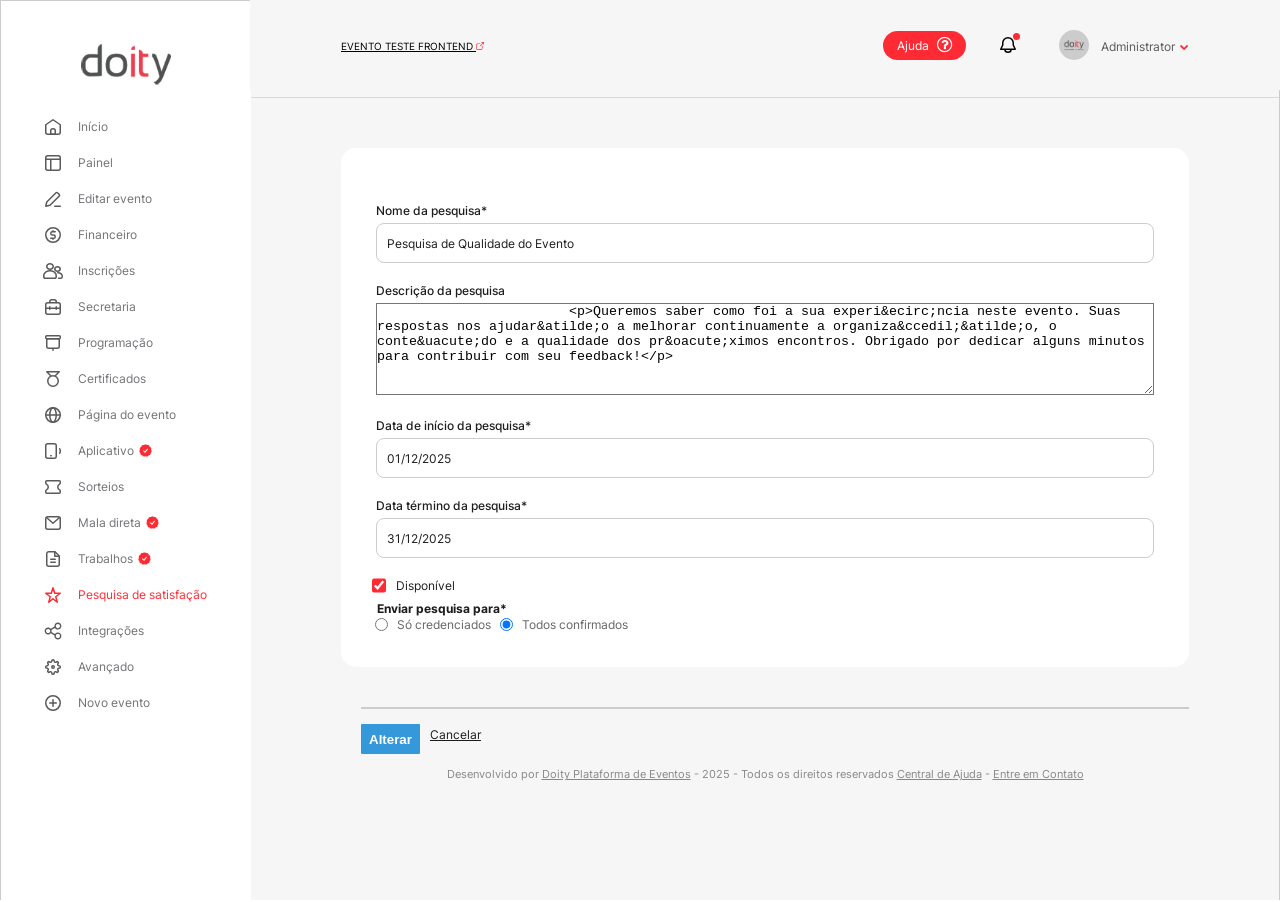
==== pages/editar-pesquisa/index.html @ f71536dd "chore: adicionar estrutura inicial do projeto e assets Adiciona os arquivos base do projeto, incluin" ====
<!doctype html>
<html lang="pt-br">
  <head>
    <meta charset="UTF-8" />
    <title>Editar pesquisa - Doity</title>

    <meta name="viewport" content="width=device-width,initial-scale=1" />
    <meta name="robots" content="noindex" />

    <link rel="stylesheet" type="text/css" href="../../assets/css/main.css" />
    <link rel="shortcut icon" href="../../assets/images/favicon.png" />
    <link
      rel="apple-touch-icon"
      href="https://grcmlesydpcd.objectstorage.sa-saopaulo-1.oci.customer-oci.com/p/OQwcvnO-c63O08Gc2Kv4OTbJttj5ik60dguiDIyyQ0wuo5SWn-jHOLW9wNbylNqI/n/grcmlesydpcd/b/dtysppobjmntbkp01/o/media/doity/favicon.png"
    />
  </head>

  <body>
    <!-- Google Tag Manager (noscript) -->
    <iframe-ns></iframe-ns>
    <!-- End Google Tag Manager (noscript) -->

    <!-- ajax loader -->
    <ajax-loader></ajax-loader>

    <div id="wrapper">
      <div class="container" style="width: 100% !important">
        <!-- menu -->
        <main-menu></main-menu>

        <div class="holder-parent">
          <div class="holder-left">
            <!-- sidebar -->
            <sidebar-menu></sidebar-menu>

            <!-- modal credenciamento -->
            <modal-credenciamento></modal-credenciamento>
          </div>

          <div class="holder">
            <!-- headbar doity -->
            <headbar-doity></headbar-doity>

            <div class="__left __center-mobile">
              <div
              style="width: 100%; max-width: 1366px; margin: 20px auto 0 auto"
            >
              <div class="pesquisa box">
                <form
                  action="https://doity.com.br/admin/pesquisas/edit/1402"
                  novalidate="novalidate"
                  id="PesquisaAdminEditForm"
                  method="post"
                  accept-charset="utf-8"
                >
                  <div style="display: none">
                    <input type="hidden" name="_method" value="POST" /><input
                      type="hidden"
                      name="data[_Token][key]"
                      value="5a3c5a841c78b87ced00f2e0907d6b7bc46e8c517c789f1a3da6aa99bd4510b9f9cc401175324900a79bf924f1bb6cfee418594526a781b44ce490a8483d8a34"
                      id="Token910137220"
                    />
                  </div>
                  <div class="title">
                    <h2>Configurações da Pesquisa de Satisfação</h2>
                  </div>

                  <div class="content forms config_pesquisa">
                    <div class="mensagem"></div>

                    <input
                      type="hidden"
                      name="data[Pesquisa][id]"
                      value="1402"
                      id="PesquisaId"
                    />
                    <div class="input text required">
                      <label for="PesquisaNome">Nome da pesquisa*</label
                      ><input
                        name="data[Pesquisa][nome]"
                        value="Pesquisa de Qualidade do Evento"
                        maxlength="255"
                        type="text"
                        id="PesquisaNome"
                        required="required"
                      />
                    </div>
                    <div class="input textarea">
                      <label for="PesquisaDescricao"
                        >Descrição da pesquisa</label
                      ><textarea
                        name="data[Pesquisa][descricao]"
                        class="ckeditor"
                        cols="30"
                        rows="6"
                        id="PesquisaDescricao"
                      >
                        &lt;p&gt;Queremos saber como foi a sua experi&amp;ecirc;ncia neste evento. Suas respostas nos ajudar&amp;atilde;o a melhorar continuamente a organiza&amp;ccedil;&amp;atilde;o, o conte&amp;uacute;do e a qualidade dos pr&amp;oacute;ximos encontros. Obrigado por dedicar alguns minutos para contribuir com seu feedback!&lt;/p&gt;
                        </textarea
                      >
                    </div>
                    <div class="input text required">
                      <label for="PesquisaDataDisponivel"
                        >Data de início da pesquisa*</label
                      ><input
                        name="data[Pesquisa][data_disponivel]"
                        value="01/12/2025"
                        type="text"
                        id="PesquisaDataDisponivel"
                        required="required"
                      />
                    </div>
                    <div class="input text required">
                      <label for="PesquisaDataTermino"
                        >Data término da pesquisa*</label
                      ><input
                        name="data[Pesquisa][data_termino]"
                        value="31/12/2025"
                        type="text"
                        id="PesquisaDataTermino"
                        required="required"
                      />
                    </div>
                    <div class="input checkbox">
                      <input
                        type="hidden"
                        name="data[Pesquisa][ativo]"
                        id="PesquisaAtivo_"
                        value="0"
                      /><input
                        type="checkbox"
                        name="data[Pesquisa][ativo]"
                        checked="checked"
                        value="1"
                        id="PesquisaAtivo"
                      /><label for="PesquisaAtivo">Disponível</label>
                    </div>
                    <div class="opcoes_enviar_para">
                      <fieldset>
                        <legend>Enviar pesquisa para*</legend>
                        <input
                          type="radio"
                          name="data[Pesquisa][enviar_para]"
                          id="PesquisaEnviarPara1"
                          value="1"
                          required="required"
                        /><label for="PesquisaEnviarPara1"
                          >Só credenciados</label
                        ><input
                          type="radio"
                          name="data[Pesquisa][enviar_para]"
                          id="PesquisaEnviarPara0"
                          value="0"
                          checked="checked"
                          required="required"
                        /><label for="PesquisaEnviarPara0"
                          >Todos confirmados</label
                        >
                      </fieldset>
                    </div>
                  </div>
                </form>
              </div>

              <div class="clear"></div>

              <div class="row buttons" style="margin-left: 20px">
                <div class="submit">
                  <input type="submit" value="Alterar" />
                </div>
                <div style="display: none">
                  <input
                    type="hidden"
                    name="data[_Token][fields]"
                    value="0642377622d3dff524d176deee4d3237a42b40ba%3APesquisa.id"
                    id="TokenFields218289597"
                  /><input
                    type="hidden"
                    name="data[_Token][unlocked]"
                    value=""
                    id="TokenUnlocked757847620"
                  />
                </div>
                <div class="cancel">
                  <a href="https://doity.com.br/admin/pesquisas/index/279481"
                    >Cancelar</a
                  >
                </div>
              </div>
            </div>

            <!-- Footer Bar -->
            <footer-bar></footer-bar>
          </div>
        </div>
      </div>
    </div>

    <div
      id="modal-info-feedback-pos-evento"
      class="modal hide fade modal-medium"
      role="dialog"
      aria-labelledby="modal-info-feedback-pos-eventoLabel"
      aria-hidden="true"
      style="top: 280px"
    >
      <button
        type="button"
        id="btn-fechar-info-feedback-pos-evento"
        class="close feedback-pos-close"
        aria-label="Close"
      >
        <span aria-hidden="true">×</span>
      </button>
      <div
        class="modal-body modal-feed-back-pos-evento"
        style="font-size: 13px; min-height: 470px"
      >
        <h1>Queremos a sua opinião!</h1>

        <p>Prezado(a) <b>Administrator</b>,</p>

        <p>
          A Doity evoluiu todos esses anos sempre ouvindo o feedback dos nossos
          clientes e não queremos parar por aqui!
        </p>

        <p>
          Sabemos como é difícil e trabalhoso organizar eventos, e nossa missão
          é justamente facilitar esse trabalho e te ajudar a focar no que é mais
          importante: a qualidade do seu evento!
        </p>

        <p>
          E para fazer uma plataforma cada vez melhor, queremos a sua ajuda
          respondendo um rápido questionário
        </p>

        <p id="strong-modal-feedback">Muito obrigado e até o próximo evento!</p>

        <div>
          <a
            href="https://forms.gle/N36a7xuTSTG9S8qXA"
            target="_blank"
            id="reponder-questionario-destruir-modal"
            ><button id="btn-modal-feedback-pos-evento">
              Responder Questionario
            </button></a
          >

          <a href="#" id="responder-mais-tarde-feedback-pos-modal"
            >Responder Mais Tarde</a
          >
        </div>
      </div>
    </div>

    <!-- Scripts para importação dos componentes -->
    <script src="../../components/ajax-loader.js" defer></script>
    <script src="../../components/main-menu.js" defer></script>
    <script src="../../components/iframe-ns.js" defer></script>
    <script src="../../components/sidebar-menu.js" defer></script>
    <script src="../../components/modal-credenciamento.js" defer></script>
    <script src="../../components/headbar-doity.js" defer></script>
    <script src="../../components/footer-bar.js" defer></script>
  </body>
</html>
---- assets/css/main.css ----
@import url("../../assets/css/reset.css");
@import url("../../assets/css/960.css");
@import url("../../assets/css/jquery-ui.css");
@import url("../../assets/css/thickbox.css");
@import url("../../assets/css/doitystrap.css");
@import url("../../assets/css/admin.css");
@import url("../../assets/css/admin_text.css");
@import url("../../assets/css/gray.css");
@import url("../../assets/css/datepicker.css");
@import url("../../assets/css/form.css");
@import url("../../assets/css/menu.css");
@import url("../../assets/css/messages.css");
@import url("../../assets/css/statics.css");
@import url("../../assets/css/tabs.css");
@import url("../../assets/css/wysiwyg.css");
@import url("../../assets/css/wysiwyg.modal.css");
@import url("../../assets/css/wysiwyg-editor.css");
@import url("../../assets/css/jquery.thumbs.css");
@import url("../../assets/css/bootstrap-tooltip.css");
@import url("../../assets/css/jquery.sidr.light.css");
@import url("../../assets/css/admin_v2.css");
@import url("../../assets/css/admin_responsive.css");
@import url("../../assets/css/font-awesome.min.css");
@import url("../../assets/css/croppie.css");

@font-face {
  font-family: 'FontAwesome';
  src: url('../../assets/fonts/fontawesome-webfont-1.eot');
  src: url('../../assets/fonts/fontawesome-webfont.eot') format('embedded-opentype'),
        url('../../assets/fonts/fontawesome-webfont.woff2') format('woff2'),
        url('../../assets/fonts/fontawesome-webfont.woff') format('woff'),
        url('../../assets/fonts/fontawesome-webfont.ttf') format('truetype'),
        url('../../assets/fonts/fontawesome-webfont.svg') format('svg');
  font-weight: normal;
  font-style: normal;
}

#modal-help iframe {
  position: absolute;
  top: 47px;
  left: 0;
  width: 100%;
  height: 100%;
}

@media (max-width: 960px) {
  .migration-new {
    left: 0 !important;
    padding: 21px 20px !important;
  }
}
@media (max-width: 564px) {
  .content_wrapper {
    flex-direction: column;
  }
}
.migration-new {
  width: 100%;
  background: #d9d9d9;
  padding: 21px 91px;
  position: fixed;
  top: 0;
  left: 250px;
  z-index: 100;
}
.migration-new .content_wrapper {
  display: flex;
  align-items: center;
  justify-content: space-between;
  max-width: 1366px;
  margin: 0 auto;
}

#footer {
  display: flex;
  justify-content: center;
  gap: 3px;
}
@media (max-width: 768px) {
  #footer {
    flex-direction: column;
    align-items: center;
  }
}

#clonar {
  float: right;
  margin-top: -33px;
  cursor: pointer;
  padding: 5px;
}

.pergunta-container {
  margin-bottom: 10px;
}

#ajax-loader {
  background-color: #111;
  bottom: 0;
  left: 0;
  position: fixed;
  right: 0;
  top: 0;
  z-index: 1060;
  background: rgba(0, 0, 0, 0.1);
}
#ajax-loader div {
  display: block;
  height: 10%;
  left: 50%;
  margin: -150px 0 0 -280px;
  outline: medium none;
  position: fixed;
  top: 60%;
  width: 560px;
  z-index: 2050;
}

#ajax-loader span.ajax-loader-message {
  display: none;
  position: fixed;
  background: #fcf8e3;
  padding: 20px;
  border-radius: 5px;
  margin: 0 auto;
  top: 50%;
  margin-top: -20px;
  font-size: 12px;
  color: #8a6d3b;
  border: 1px solid #faebcc;
}

#img-ajax-load-center {
  background-color: #000000;
  border-radius: 6px;
  padding: 8px;
  position: absolute;
  left: 50%;
  top: 50%;
  margin-left: -24px;
  margin-top: -24px;

  opacity: 0.75;
  -moz-opacity: 0.75;
  filter: alpha(opacity=75);
}

.noBreadcrumbPaddingTop {
  padding-top: 0 !important;
}

#modal-info-feedback-pos-evento {
  border: none;
  max-width: 500px;
  min-height: 350px !important;
  border-radius: 15px;
  display: none;
}

.modal-feed-back-pos-evento {
  min-height: 440px !important;
  padding: 50px !important;
  padding-right: 0px !important ;
}

.modal-feed-back-pos-evento p {
  margin-bottom: 18px;
}

.modal-feed-back-pos-evento #strong-modal-feedback {
  font-weight: bold;
}

#btn-modal-feedback-pos-evento {
  padding: 15px;
  background-color: #ff2b34;
  color: white;
  border: none;
  border-radius: 5px;
  cursor: pointer;
}

#btn-modal-feedback-pos-evento:hover {
  background-color: #f73941;
}

.feedback-pos-close {
  padding: 30px !important;
  padding-top: 20px !important;
  padding-left: 18px !important;
  padding-right: 20px !important;
  text-align: center;
}

#responder-mais-tarde-feedback-pos-modal {
  margin-left: 80px;
}

#ajax-loader {
  background-color: #111;
  bottom: 0;
  left: 0;
  position: fixed;
  right: 0;
  top: 0;
  z-index: 1060;
  background: rgba(0, 0, 0, 0.1);
}
#ajax-loader div {
  display: block;
  height: 10%;
  left: 50%;
  margin: -150px 0 0 -280px;
  outline: medium none;
  position: fixed;
  top: 60%;
  width: 560px;
  z-index: 2050;
}

#ajax-loader span.ajax-loader-message {
  display: none;
  position: fixed;
  background: #fcf8e3;
  padding: 20px;
  border-radius: 5px;
  margin: 0 auto;
  top: 50%;
  margin-top: -20px;
  font-size: 12px;
  color: #8a6d3b;
  border: 1px solid #faebcc;
}

#img-ajax-load-center {
  background-color: #000000;
  border-radius: 6px;
  padding: 8px;
  position: absolute;
  left: 50%;
  top: 50%;
  margin-left: -24px;
  margin-top: -24px;

  opacity: 0.75;
  -moz-opacity: 0.75;
  filter: alpha(opacity=75);
}

#modal-help iframe {
  position: absolute;
  top: 47px;
  left: 0;
  width: 100%;
  height: 100%;
}

@media (max-width: 960px) {
  .migration-new {
    left: 0 !important;
    padding: 21px 20px !important;
  }
}
@media (max-width: 564px) {
  .content_wrapper {
    flex-direction: column;
  }
}
.migration-new {
  width: 100%;
  background: #d9d9d9;
  padding: 21px 91px;
  position: fixed;
  top: 0;
  left: 250px;
  z-index: 100;
}
.migration-new .content_wrapper {
  display: flex;
  align-items: center;
  justify-content: space-between;
  max-width: 1366px;
  margin: 0 auto;
}

#clonar {
  float: right;
  margin-top: -33px;
  cursor: pointer;
  padding: 5px;
}
.pergunta-container {
  margin-bottom: 10px;
}

#footer {
  display: flex;
  justify-content: center;
  gap: 3px;
}
@media (max-width: 768px) {
  #footer {
    flex-direction: column;
    align-items: center;
  }
}

#modal-info-feedback-pos-evento {
  border: none;
  max-width: 500px;
  min-height: 350px !important;
  border-radius: 15px;
  display: none;
}

.modal-feed-back-pos-evento {
  min-height: 440px !important;
  padding: 50px !important;
  padding-right: 0px !important ;
}

.modal-feed-back-pos-evento p {
  margin-bottom: 18px;
}

.modal-feed-back-pos-evento #strong-modal-feedback {
  font-weight: bold;
}

#btn-modal-feedback-pos-evento {
  padding: 15px;
  background-color: #ff2b34;
  color: white;
  border: none;
  border-radius: 5px;
  cursor: pointer;
}

#btn-modal-feedback-pos-evento:hover {
  background-color: #f73941;
}

.feedback-pos-close {
  padding: 30px !important;
  padding-top: 20px !important;
  padding-left: 18px !important;
  padding-right: 20px !important;
  text-align: center;
}

#responder-mais-tarde-feedback-pos-modal {
  margin-left: 80px;
}

.noBreadcrumbPaddingTop {
  padding-top: 0 !important;
}

#modal-help iframe {
  position: absolute;
  top: 47px;
  left: 0;
  width: 100%;
  height: 100%;
}

.top2_breadcrumb span {
  color: #000;
  font-family: Inter;
  font-size: 24px;
  font-style: normal;
  font-weight: 400;
}
.holder {
  margin: 60px 0 0 0;
  height: calc(100vh - 60px);
}
.__headbar {
  border-bottom: none;
@media (max-width: 960px) {
  .username-label {
    display: none !important;
  }
}
  .top2_breadcrumb {
    display: none;
  }
  .__painel-header {
    flex-direction: column;
    align-items: flex-start;
  }
  .__painel-header .filters {
    margin-left: 0;
    margin-top: 16px;
    max-width: unset;
  }
  .migration-new {
    left: 0 !important;
    padding: 21px 20px !important;
  }
  .__center-mobile {
    display: flex !important;
  }
  .top2-breadcrumb {
    display: none;
  }
}
@media (max-width: 768px) {
  .username-label {
    display: none;
  }
}
@media (max-width: 564px) {
  .content_wrapper {
    flex-direction: column;
  }
}
.migration-new {
  width: 100%;
  background: #d9d9d9;
  padding: 21px 91px;
  position: fixed;
  top: 0;
  left: 250px;
  z-index: 100;
}
.migration-new .content_wrapper {
  display: flex;
  align-items: center;
  justify-content: space-between;
  max-width: 1366px;
  margin: 0 auto;
}
.__headbar {
  border-bottom: none;
}
.holder {
  margin: 96px 0 0 0;
  height: calc(100vh - 96px);
  border-top: 1px solid #D9D9D9;
}

#modal-help iframe {
  position: absolute;
  top: 47px;
  left: 0;
  width: 100%;
  height: 100%;
}

                #modal-help iframe {
                  position: absolute;
                  top: 47px;
                  left: 0;
                  width: 100%;
                  height: 100%;
                }

              .top2_breadcrumb span {
                color: #000;
                font-family: Inter;
                font-size: 24px;
                font-style: normal;
                font-weight: 400;
              }
              .holder {
                margin: 60px 0 0 0;
                height: calc(100vh - 60px);
              }
              .__headbar {
                border-bottom: none;
              }
              @media (max-width: 960px) {
                .top2_breadcrumb {
                  display: none;
                }
                .__painel-header {
                  flex-direction: column;
                  align-items: flex-start;
                }
                .__painel-header .filters {
                  margin-left: 0;
                  margin-top: 16px;
                  max-width: unset;
                }
                .migration-new {
                  left: 0 !important;
                  padding: 21px 20px !important;
                }
                .__center-mobile {
                  display: flex !important;
                }
                .top2-breadcrumb {
                  display: none;
                }
              }
              @media (max-width: 768px) {
              }
              @media (max-width: 564px) {
                .content_wrapper {
                  flex-direction: column;
                }
              }
              .migration-new {
                width: 100%;
                background: #d9d9d9;
                padding: 21px 91px;
                position: fixed;
                top: 0;
                left: 250px;
                z-index: 100;
              }
              .migration-new .content_wrapper {
                display: flex;
                align-items: center;
                justify-content: space-between;
                max-width: 1366px;
                margin: 0 auto;
              }
              .__headbar {
                border-bottom: none;
              }
              .holder {
                margin: 96px 0 0 0;
                height: calc(100vh - 96px);
              }

                .box .title {
                  background: none;
                  padding: 0px 0px 0px 15px;
                }
                .forms .input {
                  border: none;
                }
                .forms .input input {
                  background: none;
                  padding: 5px;
                }
                .mensagem {
                  margin: 20px 20px 0 20px;
                }

                #PesquisaAtivo {
                  float: left;
                  margin-right: 0;
                }

                .config_pesquisa .checkbox {
                  margin-left: -4px;
                }

                .config_pesquisa input[type="radio"] {
                  margin: 1px -1px 0px;
                  float: left;
                }

                .opcoes_enviar_para label {
                  float: left;
                  margin-right: 10px;
                  margin-left: 10px;
                }

                .opcoes_enviar_para {
                  margin-top: -5px;
                }

                .opcoes_enviar_para legend {
                  margin-bottom: 1px;
                  font-weight: bold;
                  color: rgb(28, 28, 28);
                  margin-left: 1px;
                }
                .mensagem {
                  margin: 10px 0 0 0;
                }
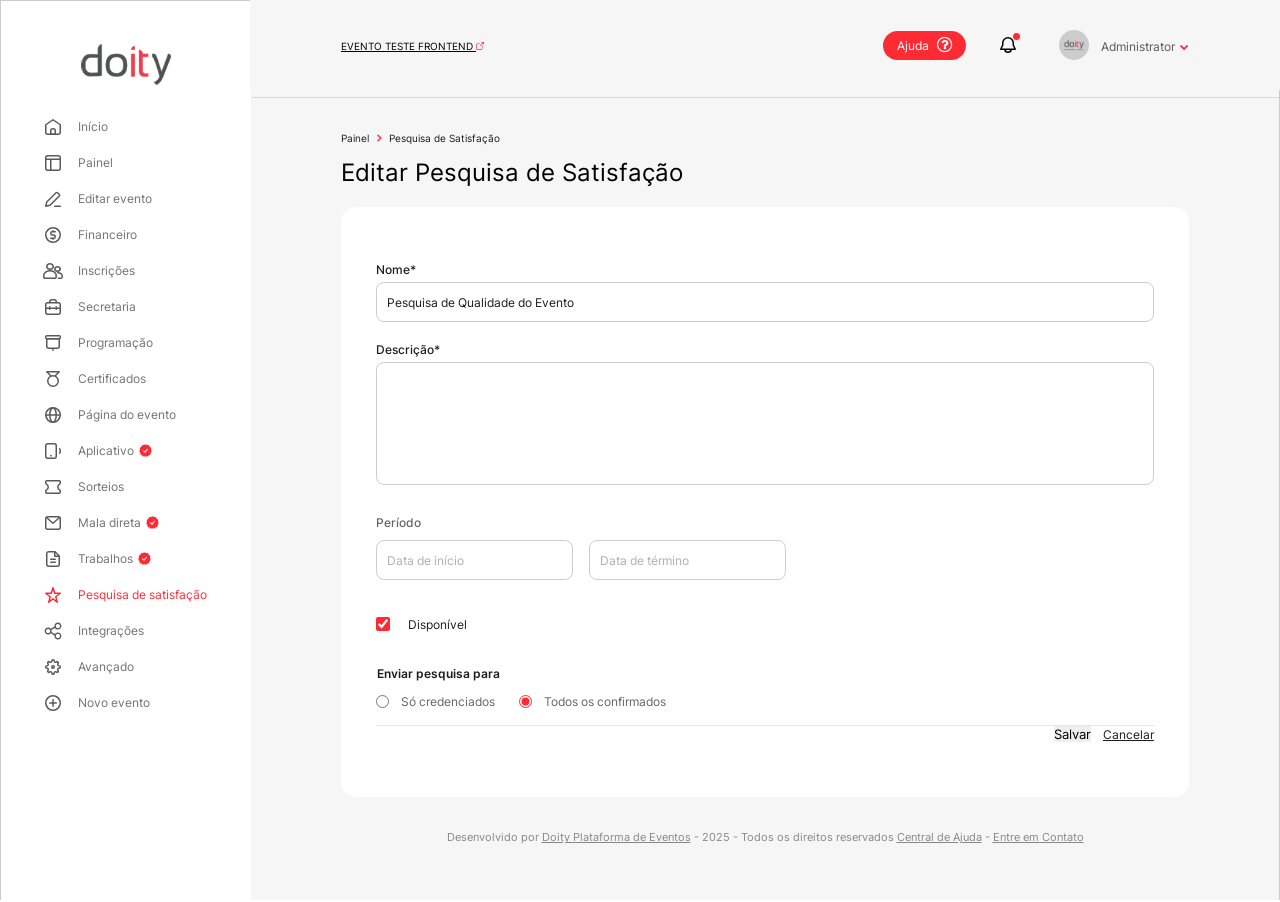
==== commit f73bc6e1: "feat(pesquisa): refatorar página de edição com estilos modernos Reorganiza e moderniza a página "Edi" ====
--- a/pages/editar-pesquisa/index.html
+++ b/pages/editar-pesquisa/index.html
@@ -7,7 +7,8 @@
     <meta name="viewport" content="width=device-width,initial-scale=1" />
     <meta name="robots" content="noindex" />
 
-    <link rel="stylesheet" type="text/css" href="../../assets/css/main.css" />
+    <link rel="stylesheet" href="../../assets/css/modern/button.css" />
+    <link rel="stylesheet" href="../../assets/css/main.css" />
     <link rel="shortcut icon" href="../../assets/images/favicon.png" />
     <link
       rel="apple-touch-icon"
@@ -41,7 +42,40 @@
             <!-- headbar doity -->
             <headbar-doity></headbar-doity>
 
-            <div class="__left __center-mobile">
+            <div class="__left __center-mobile" style="flex-direction: column;">
+              <div class="breadcrumb" style="padding: 0 35px; min-height: fit-content;">
+                <p
+                  class="d_text-darker d_font_size-10 d_display-flex d_margin_bottom-10"
+                >
+                  <a href="https://doity.com.br/admin/eventos/painel/279481"
+                    >Painel</a
+                  ><svg
+                    xmlns="http://www.w3.org/2000/svg"
+                    width="20"
+                    height="20"
+                    viewBox="0 0 20 20"
+                    fill="none"
+                  >
+                    <path
+                      d="M8.9585 7.29199L11.8752 10.0003L8.9585 12.7087"
+                      stroke="#FF2B34"
+                      stroke-width="1.5"
+                      stroke-linecap="round"
+                      stroke-linejoin="round"
+                    ></path></svg
+                  >Pesquisa de Satisfação
+                </p>
+                <span
+                  style="
+                    display: flex;
+                    flex-direction: column;
+                    justify-content: center;
+                    width: fit-content;
+                  "
+                  >Editar Pesquisa de Satisfação</span
+                >
+              </div>
+
               <div
               style="width: 100%; max-width: 1366px; margin: 20px auto 0 auto"
             >
@@ -65,7 +99,7 @@
                     <h2>Configurações da Pesquisa de Satisfação</h2>
                   </div>
 
-                  <div class="content forms config_pesquisa">
+                  <div class="content forms config_pesquisa" style="margin-bottom: 20px;">
                     <div class="mensagem"></div>
 
                     <input
@@ -75,8 +109,9 @@
                       id="PesquisaId"
                     />
                     <div class="input text required">
-                      <label for="PesquisaNome">Nome da pesquisa*</label
-                      ><input
+                      <label for="PesquisaNome">Nome*</label>
+
+                      <input
                         name="data[Pesquisa][nome]"
                         value="Pesquisa de Qualidade do Evento"
                         maxlength="255"
@@ -85,43 +120,50 @@
                         required="required"
                       />
                     </div>
-                    <div class="input textarea">
+
+                    <div class="input textarea" style="margin-bottom: 20px;">
                       <label for="PesquisaDescricao"
-                        >Descrição da pesquisa</label
-                      ><textarea
+                        >Descrição*</label
+                      >
+                      <input
                         name="data[Pesquisa][descricao]"
                         class="ckeditor"
-                        cols="30"
-                        rows="6"
+                        maxlength="255"
+                        style="height: 123px"
+                        type="text"
                         id="PesquisaDescricao"
+                        required="required"
                       >
-                        &lt;p&gt;Queremos saber como foi a sua experi&amp;ecirc;ncia neste evento. Suas respostas nos ajudar&amp;atilde;o a melhorar continuamente a organiza&amp;ccedil;&amp;atilde;o, o conte&amp;uacute;do e a qualidade dos pr&amp;oacute;ximos encontros. Obrigado por dedicar alguns minutos para contribuir com seu feedback!&lt;/p&gt;
-                        </textarea
-                      >
-                    </div>
-                    <div class="input text required">
-                      <label for="PesquisaDataDisponivel"
-                        >Data de início da pesquisa*</label
-                      ><input
-                        name="data[Pesquisa][data_disponivel]"
-                        value="01/12/2025"
-                        type="text"
-                        id="PesquisaDataDisponivel"
-                        required="required"
-                      />
-                    </div>
-                    <div class="input text required">
-                      <label for="PesquisaDataTermino"
-                        >Data término da pesquisa*</label
-                      ><input
-                        name="data[Pesquisa][data_termino]"
-                        value="31/12/2025"
-                        type="text"
-                        id="PesquisaDataTermino"
-                        required="required"
-                      />
-                    </div>
-                    <div class="input checkbox">
+
+                      </input
+                     >
+                    </div>
+
+                    <label for="PesquisaDataDisponivel" style="font-weight:500;">Período</label>
+                    <div class="calendar" style="display: flex; align-items: center; gap: 16px; width: 410px;">
+                      <div class="input text required">
+                        <input
+                          name="data[Pesquisa][data_disponivel]"
+                          placeholder="Data de início"
+                          onfocus="(this.type='date')"
+                          onblur="(this.type='text')"
+                          id="PesquisaDataDisponivel"
+                          required="required"
+                        />
+                      </div>
+                      <div class="input date required">
+                        <input
+                          name="data[Pesquisa][data_termino]"
+                          placeholder="Data de término"
+                          onfocus="(this.type='date')"
+                          onblur="(this.type='text')"
+                          id="PesquisaDataTermino"
+                          required="required"
+                        />
+                      </div>
+                    </div>
+
+                    <div class="input checkbox ds-checkbox-line" style="display:flex; align-items:center; gap:8px; margin:16px 0 12px 0;">
                       <input
                         type="hidden"
                         name="data[Pesquisa][ativo]"
@@ -132,19 +174,19 @@
                         name="data[Pesquisa][ativo]"
                         checked="checked"
                         value="1"
-                        id="PesquisaAtivo"
+                        id="PesquisaAtivo" style="margin:0; width:16px; height:16px; accent-color:#ff2b34;"
                       /><label for="PesquisaAtivo">Disponível</label>
                     </div>
-                    <div class="opcoes_enviar_para">
-                      <fieldset>
-                        <legend>Enviar pesquisa para*</legend>
+                    <div class="opcoes_enviar_para ds-radio-group" style="margin-top:24px;">
+                      <fieldset class="required" style="border:none; padding:0;">
+                        <legend style="margin-bottom:12px; font-weight:600; color:#1e1e1e;">Enviar pesquisa para</legend>
                         <input
                           type="radio"
                           name="data[Pesquisa][enviar_para]"
                           id="PesquisaEnviarPara1"
                           value="1"
-                          required="required"
-                        /><label for="PesquisaEnviarPara1"
+                          required="required" style="float:none; margin:0 6px 0 0; accent-color:#ff2b34;"
+                        /><label for="PesquisaEnviarPara1" style="float:none; display:inline-block; margin:0 24px 0 6px;"
                           >Só credenciados</label
                         ><input
                           type="radio"
@@ -152,11 +194,31 @@
                           id="PesquisaEnviarPara0"
                           value="0"
                           checked="checked"
-                          required="required"
-                        /><label for="PesquisaEnviarPara0"
-                          >Todos confirmados</label
+                          required="required" style="float:none; margin:0 6px 0 0; accent-color:#ff2b34;"
+                        /><label for="PesquisaEnviarPara0" style="float:none; display:inline-block; margin:0 24px 0 6px;"
+                          >Todos os confirmados</label
                         >
                       </fieldset>
+                    </div>
+
+                    <div class="form-divider" style="border-top:1px solid #e5e7eb; margin:16px 0 0 0;"></div>
+                    <!-- <div class="form-actions" style="display:flex; flex-direction:row; flex-wrap:nowrap; gap:12px; justify-content:space-between; align-items:center; margin-top:16px;">
+                      <button
+                        type="submit"
+                        style="order:1; height:44px; padding:0 20px; border:none; border-radius:8px; background:#ff2b34; color:#fff; font-weight:600; flex:0 0 auto;"
+                      >
+                        Salvar
+                      </button>
+                      <a
+                        href="https://doity.com.br/admin/pesquisas/index/279481"
+                        style="order:2; display:inline-flex; align-items:center; justify-content:center; height:44px; padding:0 16px; border:1px solid #cdd1d9; border-radius:8px; color:#4a4a4a; background:#f3f4f6; text-decoration:none; flex:0 0 auto;"
+                      >
+                        Cancelar
+                      </a>
+                    </div> -->
+                    <div class="doity-buttons">
+                      <button type="submit" class="btn-doity-primary">Salvar</button>
+                      <a href="#" class="btn-doity-secondary">Cancelar</a>
                     </div>
                   </div>
                 </form>
@@ -164,29 +226,7 @@
 
               <div class="clear"></div>
 
-              <div class="row buttons" style="margin-left: 20px">
-                <div class="submit">
-                  <input type="submit" value="Alterar" />
-                </div>
-                <div style="display: none">
-                  <input
-                    type="hidden"
-                    name="data[_Token][fields]"
-                    value="0642377622d3dff524d176deee4d3237a42b40ba%3APesquisa.id"
-                    id="TokenFields218289597"
-                  /><input
-                    type="hidden"
-                    name="data[_Token][unlocked]"
-                    value=""
-                    id="TokenUnlocked757847620"
-                  />
-                </div>
-                <div class="cancel">
-                  <a href="https://doity.com.br/admin/pesquisas/index/279481"
-                    >Cancelar</a
-                  >
-                </div>
-              </div>
+
             </div>
 
             <!-- Footer Bar -->
--- a/assets/css/modern/button.css
+++ b/assets/css/modern/button.css
@@ -0,0 +1,147 @@
+
+button,
+a.btn {
+  font-family: inherit;
+  text-decoration: none;
+  cursor: pointer;
+  border: none;
+  outline: none;
+}
+
+/* Container opcional para alinhamento */
+.doity-buttons {
+  display: flex;
+  align-items: center;
+  justify-content: flex-end;
+  gap: 12px;
+}
+
+.btn {
+  display: inline-flex;
+  align-items: center;
+  justify-content: center;
+
+  /* PADDING DO FIGMA */
+  padding: 12px 20px;
+
+  /* ALTURA FINAL */
+  min-height: 44px;
+
+  /* BORDA DO DESIGN */
+  border-radius: 8px;
+
+  /* TEXTO */
+  font-size: 16px;
+  font-weight: 600;
+
+  /* TRANSIÇÃO SUAVE */
+  transition: 0.2s ease;
+
+  /* Para links */
+  text-decoration: none;
+}
+
+/* ============================================================
+   PRIMARY — BOTÃO VERMELHO DOITY
+============================================================ */
+.btn-primary {
+  background: #ff2b34;
+  color: #fff;
+}
+
+.btn-primary:hover {
+  background: #e0222c;
+  transform: translateY(-1px);
+  box-shadow: 0 4px 12px rgba(255, 43, 52, 0.25);
+}
+
+.btn-primary:active {
+  background: #c81d26;
+  transform: translateY(0);
+  box-shadow: none;
+}
+
+.btn-primary:disabled,
+.btn-primary[disabled] {
+  background: #f3a5aa;
+  color: #fff;
+  opacity: 0.7;
+  cursor: not-allowed;
+  box-shadow: none;
+}
+
+/* ============================================================
+   SECONDARY — BOTÃO CINZA DO Figma
+============================================================ */
+.btn-secondary {
+  background: #f5f6f7;
+  color: #4a4a4a;
+  border: 1px solid #cdd1d9;
+}
+
+.btn-secondary:hover {
+  background: #e9eaec;
+  border-color: #babfc7;
+  color: #333;
+  transform: translateY(-1px);
+}
+
+.btn-secondary:active {
+  background: #dfe1e4;
+  transform: translateY(0);
+  box-shadow: none;
+}
+
+.btn-secondary:disabled {
+  opacity: 0.6;
+  cursor: not-allowed;
+}
+
+/* ============================================================
+   OUTLINE (se precisar)
+============================================================ */
+.btn-outline {
+  background: #ffffff;
+  color: #ff2b34;
+  border: 1px solid #ff2b34;
+}
+
+.btn-outline:hover {
+  background: #fff3f4;
+}
+
+.btn-outline:active {
+  background: #ffe7e8;
+}
+
+/* ============================================================
+   FULL WIDTH (mobile)
+============================================================ */
+.btn-full {
+  width: 100%;
+}
+
+/* ============================================================
+   ORDEM NO MOBILE (seguir Figma)
+============================================================ */
+@media (max-width: 480px) {
+  .doity-buttons {
+    flex-direction: column;
+    align-items: stretch;
+    gap: 10px;
+  }
+
+  /* Salvar sempre primeiro */
+  .btn-primary {
+    order: 1;
+  }
+
+  /* Cancelar sempre depois */
+  .btn-secondary {
+    order: 2;
+  }
+
+  .btn {
+    width: 100%;
+  }
+}
--- a/assets/css/main.css
+++ b/assets/css/main.css
@@ -22,6 +22,7 @@
 @import url("../../assets/css/admin_responsive.css");
 @import url("../../assets/css/font-awesome.min.css");
 @import url("../../assets/css/croppie.css");
+@import url("../../assets/css/modern/calendar.css");
 
 @font-face {
   font-family: 'FontAwesome';
@@ -555,18 +556,18 @@
                 }
 
                 .opcoes_enviar_para label {
-                  float: left;
-                  margin-right: 10px;
-                  margin-left: 10px;
+                  float: none !important;
+                  display: inline-block;
+                  margin: 0 24px 0 6px !important;
                 }
 
                 .opcoes_enviar_para {
-                  margin-top: -5px;
+                  margin-top: 24px !important;
                 }
 
                 .opcoes_enviar_para legend {
-                  margin-bottom: 1px;
-                  font-weight: bold;
+                  margin-bottom: 12px !important;
+                  font-weight: 600;
                   color: rgb(28, 28, 28);
                   margin-left: 1px;
                 }
@@ -574,3 +575,38 @@
                   margin: 10px 0 0 0;
                 }
 
+
+
+.required-asterisk {
+  color: #FF2B34 !important;
+}
+.config_pesquisa .input.checkbox {
+  display: flex;
+  align-items: center;
+  gap: 8px;
+  margin: 12px 0 8px 0;
+}
+.config_pesquisa .input.checkbox input[type="checkbox"] {
+  margin: 0;
+}
+.config_pesquisa .opcoes_enviar_para fieldset {
+  border: none;
+  padding: 0;
+}
+.config_pesquisa .opcoes_enviar_para input[type="radio"] {
+  float: none !important;
+  margin: 0 6px 0 0 !important;
+  accent-color: #ff2b34;
+}
+.config_pesquisa .opcoes_enviar_para fieldset input[type="radio"],
+.config_pesquisa .opcoes_enviar_para fieldset label {
+  display: inline-block;
+  vertical-align: middle;
+}
+
+.calendar {
+  display: flex;
+  align-items: center;
+  gap: 16px;
+  width: 440px;
+}
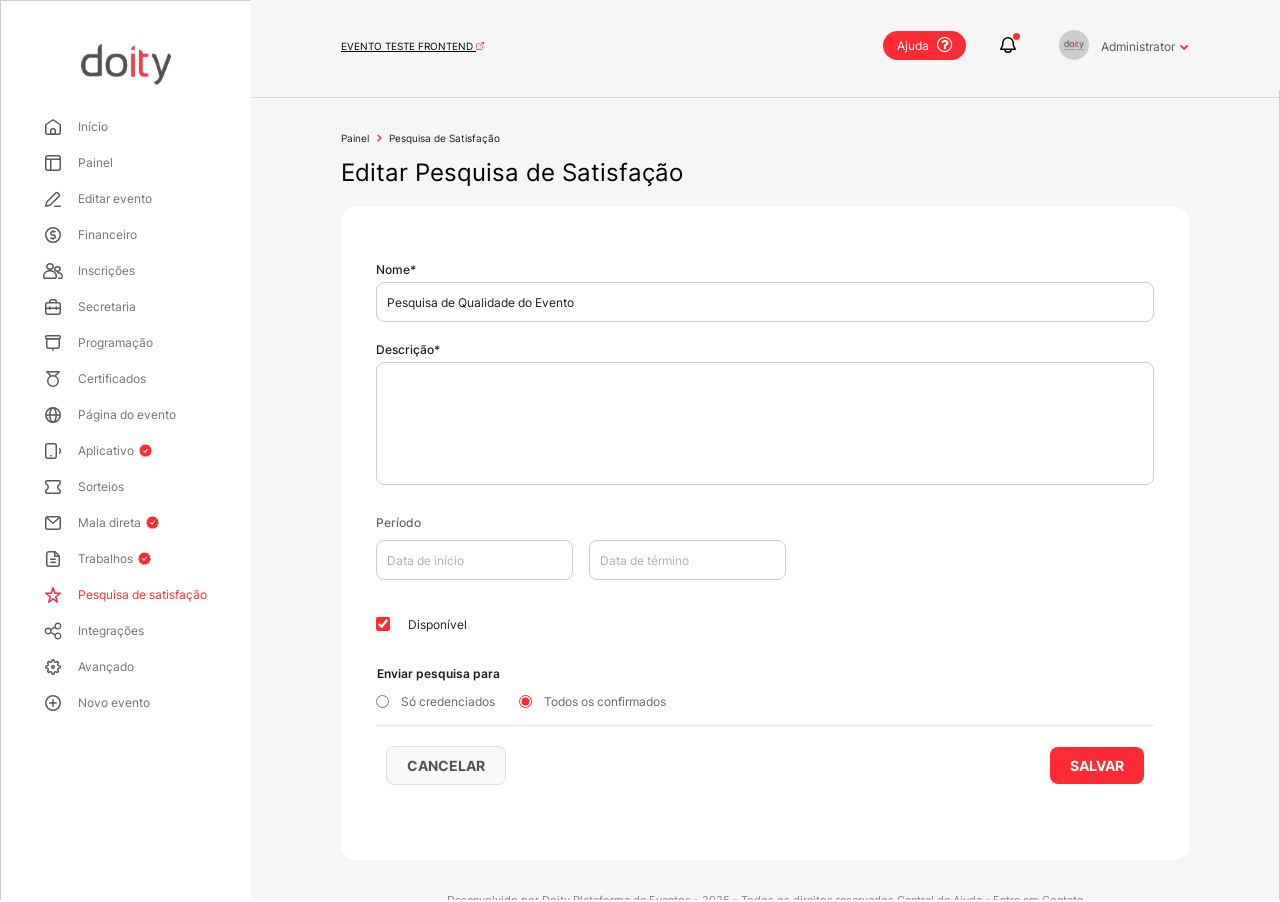
==== commit dc940be9: "feature: implementa os botões conforme Figma do projeto - Atualiza a aparência e posicionamento dos " ====
--- a/pages/editar-pesquisa/index.html
+++ b/pages/editar-pesquisa/index.html
@@ -217,9 +217,67 @@
                       </a>
                     </div> -->
                     <div class="doity-buttons">
+                      <button href="https://doity.com.br/admin/pesquisas/index/279481" class="btn-doity-secondary">Cancelar</button>
                       <button type="submit" class="btn-doity-primary">Salvar</button>
-                      <a href="#" class="btn-doity-secondary">Cancelar</a>
-                    </div>
+                    </div>
+                    <style>
+                        .doity-buttons {
+                          display: flex;
+                          gap: 10px;
+                          justify-content: space-between;
+                          align-items: center;
+                          padding: 20px 10px;
+                        }
+
+                        /* Estilo compartilhado entre os dois botões */
+                        .btn-doity-primary,
+                        .btn-doity-secondary {
+                          padding: 10px 20px;
+                          text-decoration: none;
+                          border: none;
+                          cursor: pointer;
+                          transition: opacity 0.3s ease;
+                          border-radius: 8px;       /* Leve arredondamento, quase quadrado */
+                          display: inline-block;    /* Garante comportamento de botão para o <a> */
+                        }
+
+                        /* Efeito Hover (ao passar o mouse) */
+                        .btn-doity-primary:hover,
+                        .btn-doity-secondary:hover {
+                            opacity: 0.7;
+                        }
+
+                        /* --- Botão PRIMÁRIO (Salvar) --- */
+                        .btn-doity-primary {
+                            background-color: #ff2b34;
+                            color: white;
+                        }
+
+                        /* --- Botão SECUNDÁRIO (Cancelar) --- */
+                        .btn-doity-secondary {
+                            background-color: #f8f9fa; /* Fundo cinza bem claro/branco */
+                            color: #555;               /* Texto cinza escuro */
+                            border: 1px solid #ddd;    /* Borda sutil para destacar do fundo branco */
+                        }
+
+                        @media (max-width: 768px) {
+                          .doity-buttons {
+                              /* 'column' empilha verticalmente, 'reverse' inverte a ordem.
+                                Resultado: O botão "Salvar" (último no HTML) vai para o topo. */
+                              flex-direction: row-reverse;
+
+                              /* Opcional: ajusta o espaçamento vertical se necessário */
+                              gap: 15px;
+                          }
+
+                          .btn-doity-primary,
+                          .btn-doity-secondary {
+                              width: 100%;       /* Força a largura máxima */
+                              display: block;    /* Garante comportamento de bloco para o link <a> */
+                              text-align: center; /* Garante que o texto fique no meio */
+                          }
+                      }
+                    </style>
                   </div>
                 </form>
               </div>
--- a/assets/css/modern/button.css
+++ b/assets/css/modern/button.css
@@ -1,147 +1,43 @@
-
-button,
-a.btn {
-  font-family: inherit;
-  text-decoration: none;
-  cursor: pointer;
-  border: none;
-  outline: none;
+/* Container dos botões */
+.doity-buttons {
+    display: flex;
+    gap: 15px; /* Espaço entre os botões */
+    justify-content: flex-start; /* Alinha à esquerda (use 'flex-end' para alinhar à direita) */
+    align-items: center;
+    padding: 20px 0;
+    font-family: Arial, sans-serif; /* Fonte padrão limpa */
 }
 
-/* Container opcional para alinhamento */
-.doity-buttons {
-  display: flex;
-  align-items: center;
-  justify-content: flex-end;
-  gap: 12px;
+/* Estilo BÁSICO compartilhado entre os dois botões */
+.btn-doity-primary,
+.btn-doity-secondary {
+    padding: 10px 25px;       /* Altura e largura internas */
+    font-size: 14px;
+    font-weight: bold;        /* Texto em negrito */
+    text-transform: uppercase; /* Texto em caixa alta */
+    text-decoration: none;    /* Remove o sublinhado do link <a> */
+    border: none;
+    cursor: pointer;
+    transition: opacity 0.3s ease;
+    border-radius: 2px;       /* Leve arredondamento, quase quadrado */
+    display: inline-block;    /* Garante comportamento de botão para o <a> */
 }
 
-.btn {
-  display: inline-flex;
-  align-items: center;
-  justify-content: center;
-
-  /* PADDING DO FIGMA */
-  padding: 12px 20px;
-
-  /* ALTURA FINAL */
-  min-height: 44px;
-
-  /* BORDA DO DESIGN */
-  border-radius: 8px;
-
-  /* TEXTO */
-  font-size: 16px;
-  font-weight: 600;
-
-  /* TRANSIÇÃO SUAVE */
-  transition: 0.2s ease;
-
-  /* Para links */
-  text-decoration: none;
+/* Efeito Hover (ao passar o mouse) */
+.btn-doity-primary:hover,
+.btn-doity-secondary:hover {
+    opacity: 0.9;
 }
 
-/* ============================================================
-   PRIMARY — BOTÃO VERMELHO DOITY
-============================================================ */
-.btn-primary {
-  background: #ff2b34;
-  color: #fff;
+/* --- Botão PRIMÁRIO (Salvar) --- */
+.btn-doity-primary {
+    background-color: #0056b3; /* Azul escuro similar à foto */
+    color: white;
 }
 
-.btn-primary:hover {
-  background: #e0222c;
-  transform: translateY(-1px);
-  box-shadow: 0 4px 12px rgba(255, 43, 52, 0.25);
+/* --- Botão SECUNDÁRIO (Cancelar) --- */
+.btn-doity-secondary {
+    background-color: #f8f9fa; /* Fundo cinza bem claro/branco */
+    color: #555;               /* Texto cinza escuro */
+    border: 1px solid #ddd;    /* Borda sutil para destacar do fundo branco */
 }
-
-.btn-primary:active {
-  background: #c81d26;
-  transform: translateY(0);
-  box-shadow: none;
-}
-
-.btn-primary:disabled,
-.btn-primary[disabled] {
-  background: #f3a5aa;
-  color: #fff;
-  opacity: 0.7;
-  cursor: not-allowed;
-  box-shadow: none;
-}
-
-/* ============================================================
-   SECONDARY — BOTÃO CINZA DO Figma
-============================================================ */
-.btn-secondary {
-  background: #f5f6f7;
-  color: #4a4a4a;
-  border: 1px solid #cdd1d9;
-}
-
-.btn-secondary:hover {
-  background: #e9eaec;
-  border-color: #babfc7;
-  color: #333;
-  transform: translateY(-1px);
-}
-
-.btn-secondary:active {
-  background: #dfe1e4;
-  transform: translateY(0);
-  box-shadow: none;
-}
-
-.btn-secondary:disabled {
-  opacity: 0.6;
-  cursor: not-allowed;
-}
-
-/* ============================================================
-   OUTLINE (se precisar)
-============================================================ */
-.btn-outline {
-  background: #ffffff;
-  color: #ff2b34;
-  border: 1px solid #ff2b34;
-}
-
-.btn-outline:hover {
-  background: #fff3f4;
-}
-
-.btn-outline:active {
-  background: #ffe7e8;
-}
-
-/* ============================================================
-   FULL WIDTH (mobile)
-============================================================ */
-.btn-full {
-  width: 100%;
-}
-
-/* ============================================================
-   ORDEM NO MOBILE (seguir Figma)
-============================================================ */
-@media (max-width: 480px) {
-  .doity-buttons {
-    flex-direction: column;
-    align-items: stretch;
-    gap: 10px;
-  }
-
-  /* Salvar sempre primeiro */
-  .btn-primary {
-    order: 1;
-  }
-
-  /* Cancelar sempre depois */
-  .btn-secondary {
-    order: 2;
-  }
-
-  .btn {
-    width: 100%;
-  }
-}
--- a/assets/css/main.css
+++ b/assets/css/main.css
@@ -610,3 +610,47 @@
   gap: 16px;
   width: 440px;
 }
+
+/* Container dos botões */
+                        .doity-buttons {
+                            display: flex;
+                            gap: 15px; /* Espaço entre os botões */
+                            justify-content: flex-start; /* Alinha à esquerda (use 'flex-end' para alinhar à direita) */
+                            align-items: center;
+                            padding: 20px 0;
+                            font-family: Arial, sans-serif; /* Fonte padrão limpa */
+                        }
+
+                        /* Estilo BÁSICO compartilhado entre os dois botões */
+                        .btn-doity-primary,
+                        .btn-doity-secondary {
+                            padding: 10px 25px;       /* Altura e largura internas */
+                            font-size: 14px;
+                            font-weight: bold;        /* Texto em negrito */
+                            text-transform: uppercase; /* Texto em caixa alta */
+                            text-decoration: none;    /* Remove o sublinhado do link <a> */
+                            border: none;
+                            cursor: pointer;
+                            transition: opacity 0.3s ease;
+                            border-radius: 2px;       /* Leve arredondamento, quase quadrado */
+                            display: inline-block;    /* Garante comportamento de botão para o <a> */
+                        }
+
+                        /* Efeito Hover (ao passar o mouse) */
+                        .btn-doity-primary:hover,
+                        .btn-doity-secondary:hover {
+                            opacity: 0.9;
+                        }
+
+                        /* --- Botão PRIMÁRIO (Salvar) --- */
+                        .btn-doity-primary {
+                            background-color: #ff2b34;
+                            color: white;
+                        }
+
+                        /* --- Botão SECUNDÁRIO (Cancelar) --- */
+                        .btn-doity-secondary {
+                            background-color: #f8f9fa; /* Fundo cinza bem claro/branco */
+                            color: #555;               /* Texto cinza escuro */
+                            border: 1px solid #ddd;    /* Borda sutil para destacar do fundo branco */
+                        }
